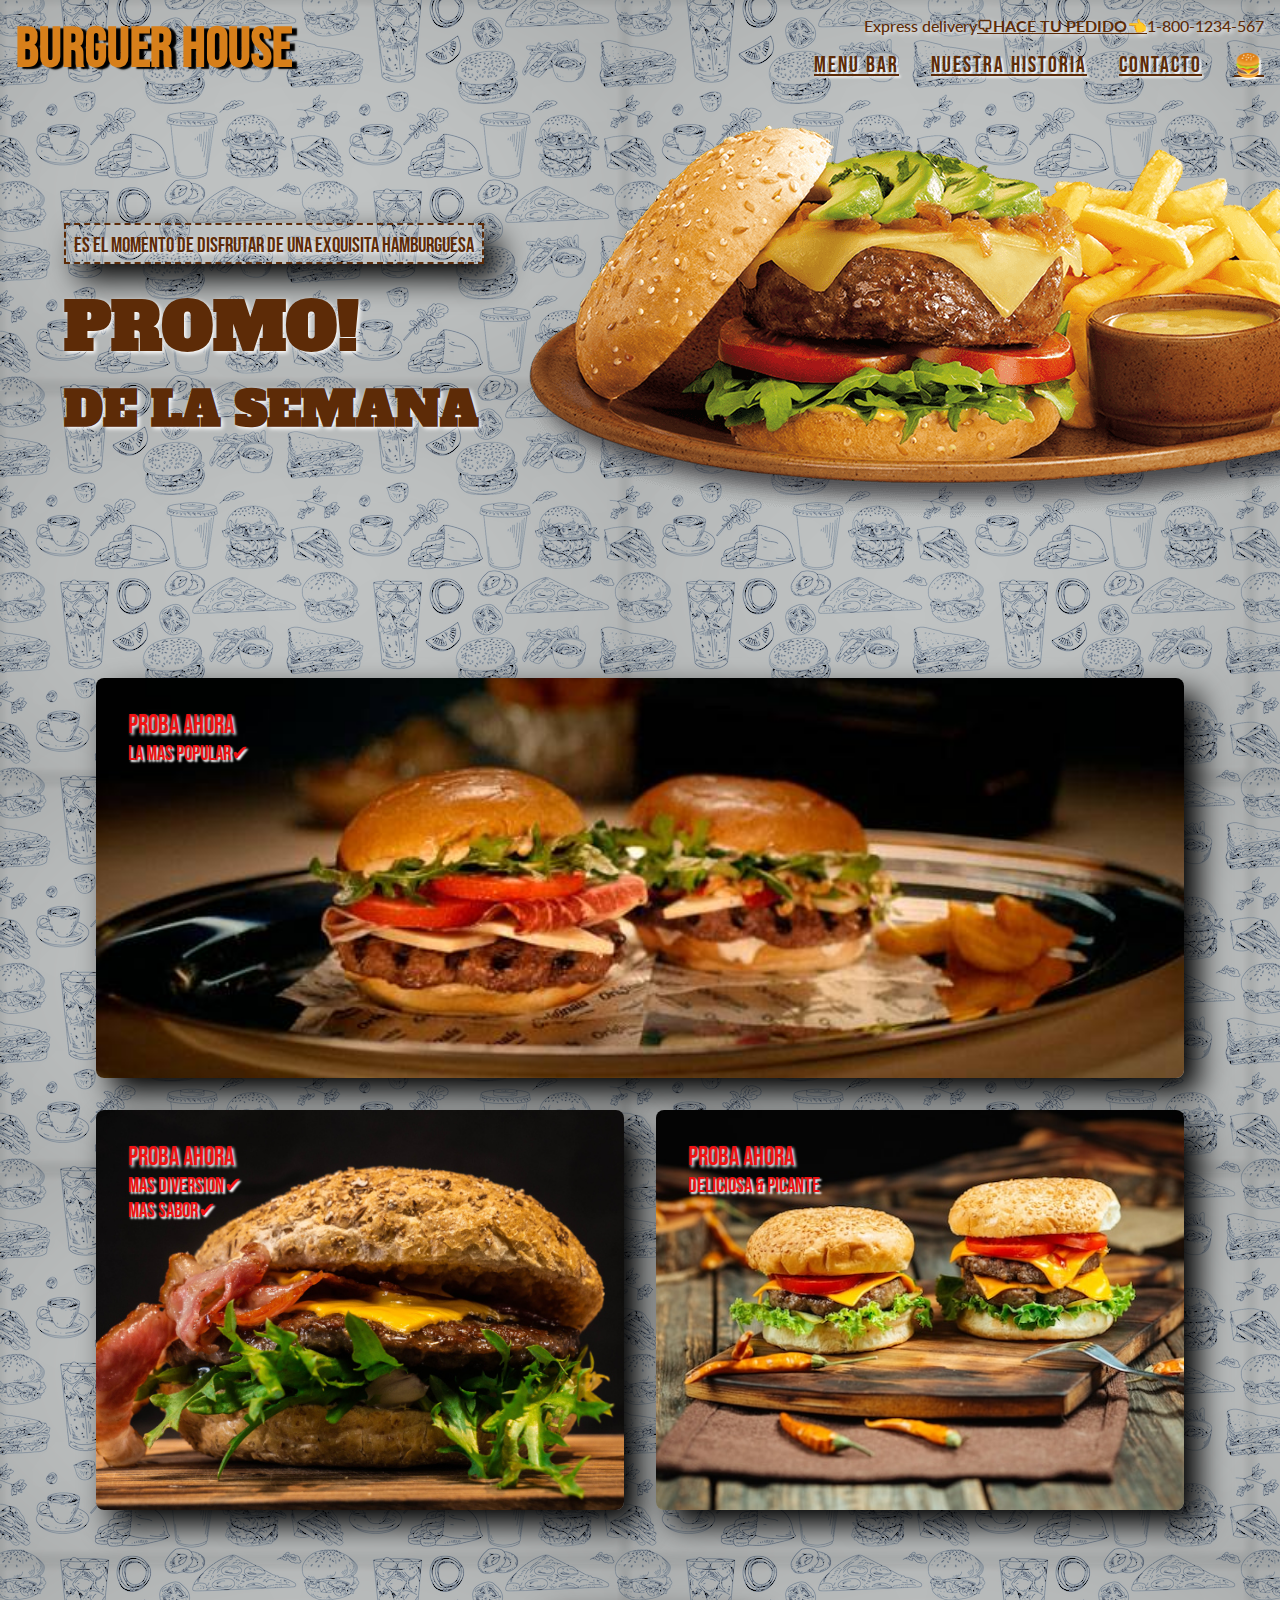
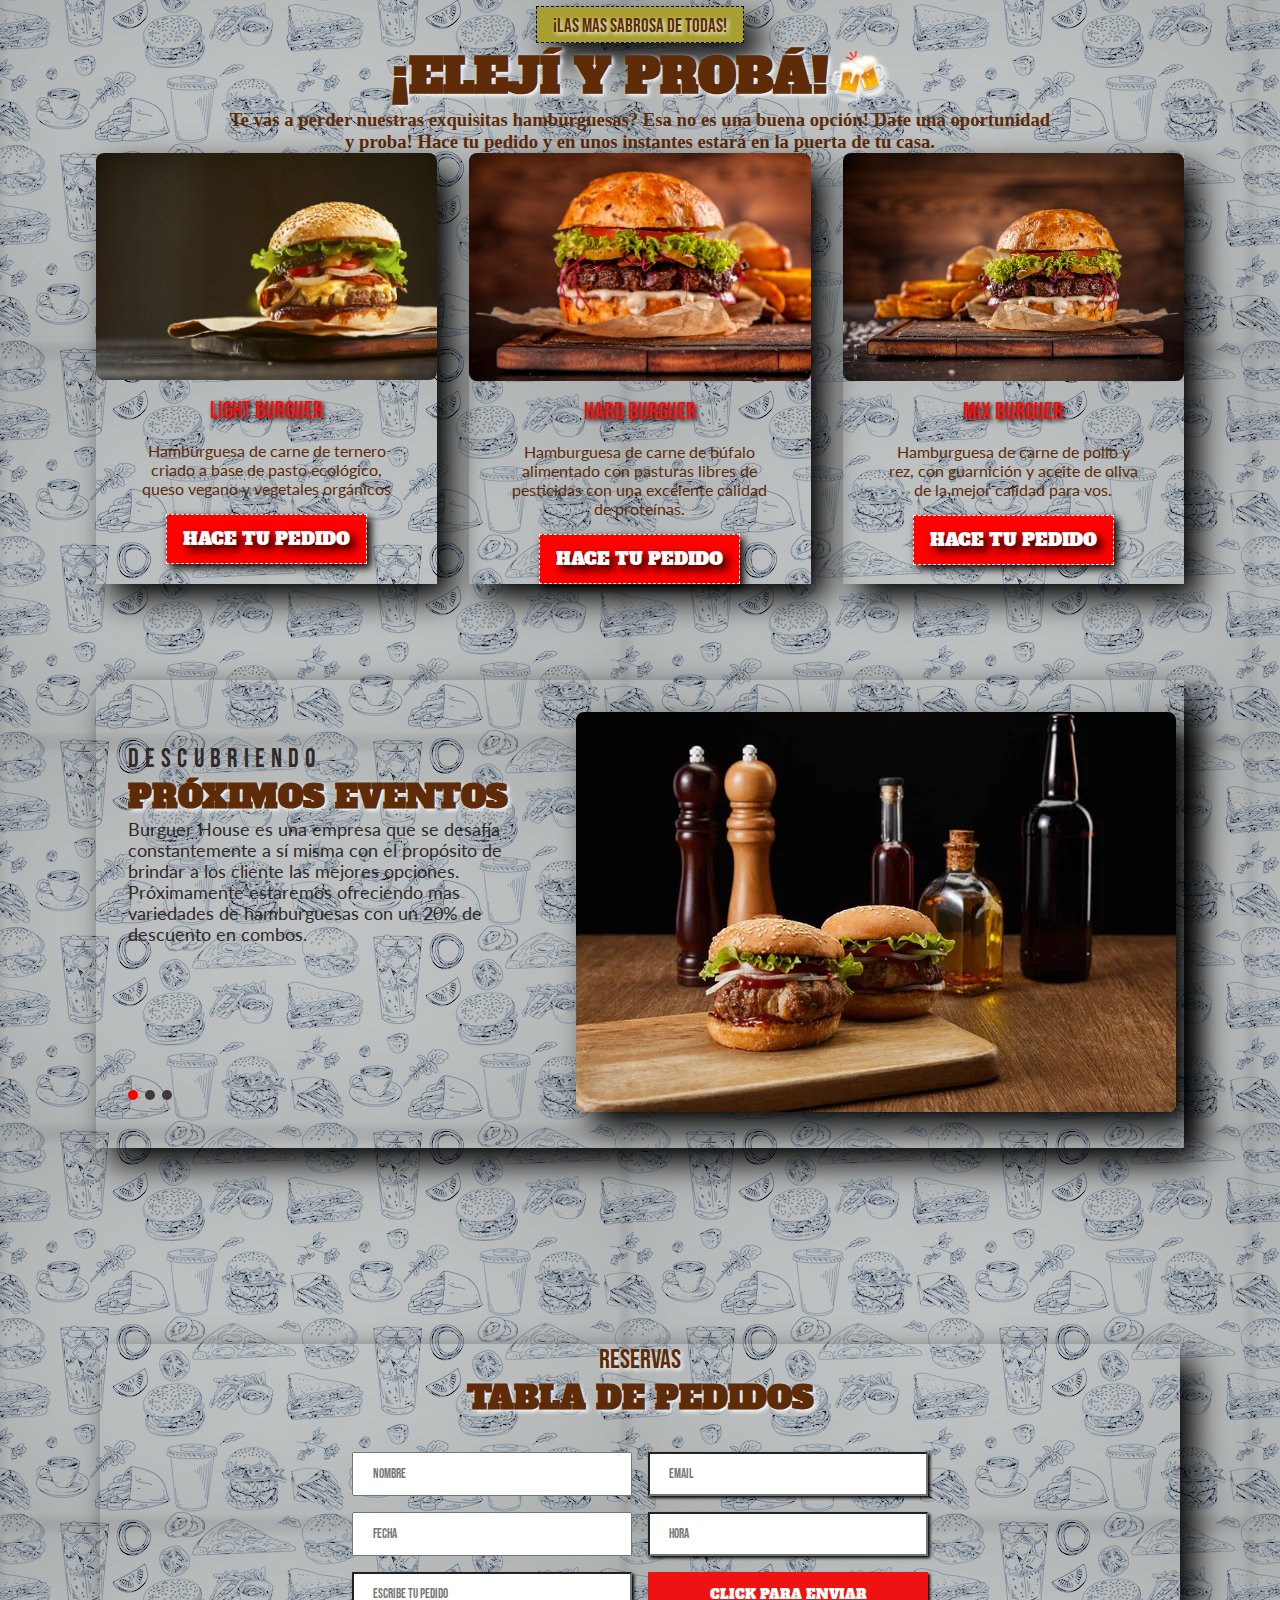
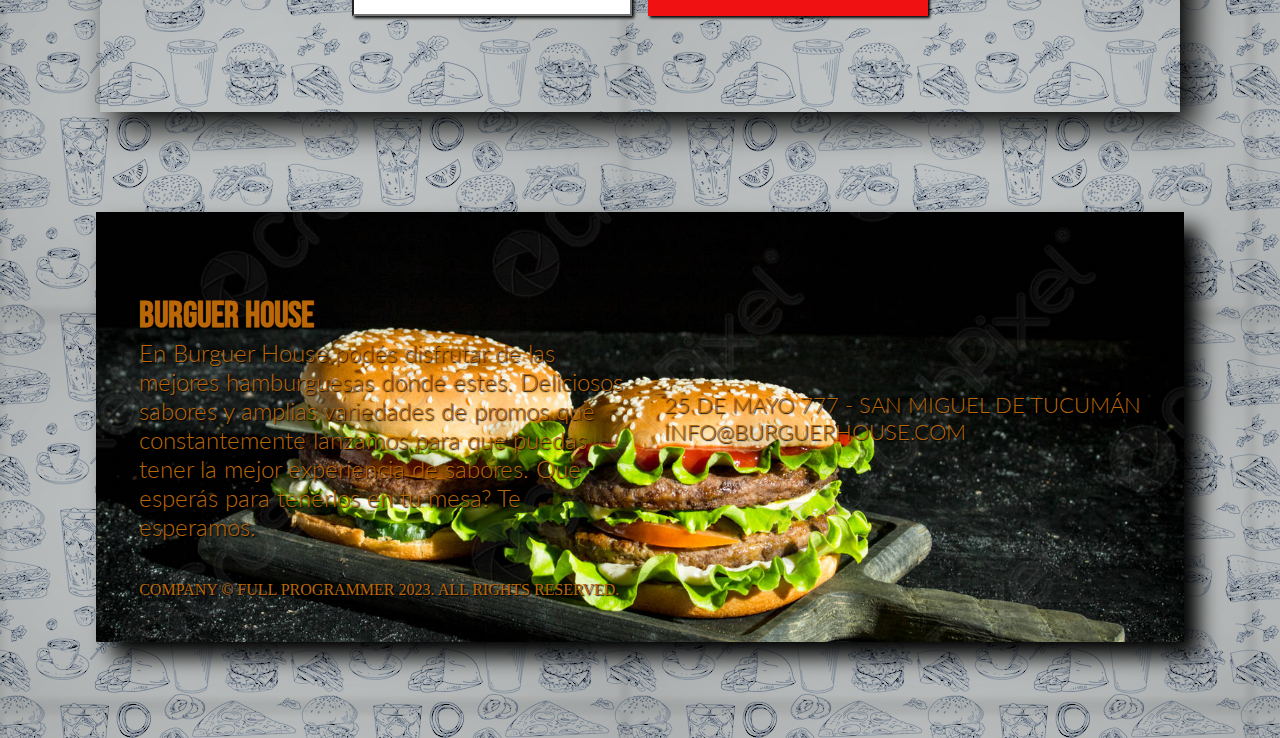
==== index.html @ 8eed0c04 "Primer commit" ====
<!DOCTYPE html>
<html lang="en">

<head>
    <meta charset="UTF-8">
    <meta http-equiv="X-UA-Compatible" content="IE=edge">
    <meta name="viewport" content="width=device-width, initial-scale=1.0">
    <link rel="stylesheet" href="./style/style.css">
    <link rel="shortcut icon" href="./img/Icono_Hamb.webp" type="image/x-icon">
    <title>Burguer House</title>
</head>

<body>
    <section class="hero">
        <header class="hero__header">
            <h4 class="logo">BURGUER HOUSE</h4>
            <div class="header__right">
                <p>Express delivery <a href="https://web.whatsapp.com/" target="_blank"> <b> 🗨HACE TU PEDIDO👈</b>
                    </a>
                    1-800-1234-567
                </p>
                <nav>
                    <ul class="menu">
                        <li class="menu__item">

                        </li>
                        <li class="menu__item"><a href="https://www.mcdonalds.com/us/en-us.html" target="_blank">MENU
                                BAR</a></li>
                        <li class="menu__item"><a href="https://www.mcdonalds.com/us/en-us/about-our-food.html"
                                target="_blank">NUESTRA HISTORIA</a></li>
                        <li class="menu__item"><a href="https://www.mcdonalds.com/us/en-us/contact-us.html"
                                target="_blank">CONTACTO</a></li>
                        <li class="menu__item"><a href="./Page2.html">🍔</a></li>


                    </ul>
                </nav>
            </div>
        </header>
        <div class="hero__main">
            <div class="hero__text">
                <h4>Es el momento de disfrutar de una exquisita hamburguesa</h4>
                <h2>PROMO!</h2>
                <h3>DE LA SEMANA</h3>
            </div>
            <div class="hero__img">
                <div class="sale">
                    <p class="price">$7<small>.49</small></a></p>

                    <p class="only">Hoy</p>

                </div>

                <img src="./img/h4.png" alt="Burguer">
            </div>

        </div>
        <section class="grid">
            <div class="grid__item grid__item1">
                <h5>PROBA AHORA</h5>
                <h4>La mas popular✔</h4>
            </div>
            <div class="grid__item grid__item2">
                <h5>PROBA AHORA</h5>
                <h4>MAS DIVERSION✔<br>MAS SABOR✔</h4>
            </div>
            <div class="grid__item grid__item3">
                <h5>PROBA AHORA</h5>
                <h4>DELICIOSA & PICANTE</h4>
            </div>
        </section>
        <section class="enjoy">
            <div class="titles">
                <h4>¡LAS MAS SABROSA DE TODAS!</h4>
                <H2>¡ELEJÍ Y PROBÁ!🍻</H2>
                <h3>
                    Te vas a perder nuestras exquisitas hamburguesas? Esa no es una buena opción! Date una oportunidad y
                    proba! Hace tu pedido y en unos instantes estará en la puerta de tu casa.
                </h3>

            </div>
            <div class="cards">
                <div class="card">
                    <img src="./img/burg4.jpeg" alt="burger">
                    <h4>LIGHT BURGUER</h4>
                    <P>Hamburguesa de carne de ternero criado a base de pasto ecológico, queso vegano y vegetales
                        orgánicos</P>
                    <a href="https://www.ubereats.com/brand/mcdonalds?utm_source=mcdonalds&utm_medium=brandpage&utm_campaign=ext-mcdonalds-USCA-chainpage"
                        target="_blank">HACE TU PEDIDO</a>
                </div>
                <div class="card">
                    <img src="./img/burg2.jpg" alt="burger">
                    <h4>HARD BURGUER</h4>
                    <P>Hamburguesa de carne de búfalo alimentado con pasturas libres de pesticidas con una excelente
                        calidad de proteínas.</P>
                    <a href="https://www.ubereats.com/brand/mcdonalds?utm_source=mcdonalds&utm_medium=brandpage&utm_campaign=ext-mcdonalds-USCA-chainpage"
                        target="_blank">HACE TU PEDIDO</a>
                </div>

                <div class="card">
                    <img src="./img/burg3.jpg" alt="burger">
                    <h4>MIX BURGUER</h4>
                    <P>Hamburguesa de carne de pollo y rez, con guarnición y aceite de oliva de la mejor calidad para vos.</P>
                    <a href="https://www.ubereats.com/brand/mcdonalds?utm_source=mcdonalds&utm_medium=brandpage&utm_campaign=ext-mcdonalds-USCA-chainpage"
                        target="_blank">HACE TU PEDIDO</a>
                </div>


            </div>
        </section>
        <section class="events">
            <div class="inner">
                <div class="inner__left">
                    <h5>DESCUBRIENDO</h5>
                    <h3>PRÓXIMOS EVENTOS</h3>
                    <P>
                        Burguer House es una empresa que se desafía constantemente a sí misma con el propósito de
                        brindar a los cliente las mejores opciones.
                        Próximamente estaremos ofreciendo mas variedades de hamburguesas con un 20% de descuento en
                        combos.
                    </P>
                    <div class="dots">
                        <div class="dot dot-y"></div>
                        <div class="dot"></div>
                        <div class="dot"></div>
                    </div>
                </div>
                <div class="inner__right">
                    <img src="./img/event3.webp" alt="events">


                </div>

            </div>
        </section>
        <section class="reservation">
            <div class="reservation__heading">
                <h5>RESERVAS</h5>
                <h4>TABLA DE PEDIDOS</h4>
            </div>

            <form class="reservation__form">
                <input class="Name" type="text" placeholder="Nombre" name="name">
                <input class="email" type="email" placeholder="Email" name="email">
                <input class="Date" type="text" placeholder="Fecha" name="date" onfocus="(this.type='date')"
                    onblur="(this.type='text')">
                <input class="time" type="text" placeholder="Hora" name="time" onfocus="(this.type='time')"
                    onblur="(this.type='text')">
                <input class="people" type="people" placeholder="Escribe tu pedido" name="people">
                <input a class="button" type="button" value="CLICK PARA ENVIAR">


            </form>

        </section>
        <footer>
            <div class="footer">
                <div class="footer__top">
                    <div>
                        <h2>BURGUER HOUSE</h2>
                        <P>En Burguer House podés disfrutar de las mejores hamburguesas donde estes. Deliciosos sabores
                            y amplias variedades de promos que constantemente lanzamos para que puedas tener la mejor
                            experiencia de sabores. Que esperás para tenerlos en tu mesa? Te esperamos.

                        </P>
                    </div>
                    <div>
                        <p>25 DE MAYO 777 - SAN MIGUEL DE TUCUMÁN<br>INFO@BURGUERHOUSE.COM</P>
                    </div>
                </div>
                <div class="footer__botton">
                    <p> COMPANY © FULL PROGRAMMER 2023. ALL RIGHTS RESERVED.</p>
                    <div>

                    </div>

                </div>
            </div>

        </footer>

</body>

</html>
---- style/style.css ----
@import url('https://fonts.googleapis.com/css2?family=Alfa+Slab+One&family=Bebas+Neue&family=Lato:ital,wght@0,100;0,300;0,400;0,900;1,700&display=swap');

* {
    margin: 0;
    padding: 0;
    box-sizing: border-box;
    color: rgb(93, 43, 7);
}

.hero {
    /* height:100vh; */
    background-image: url(../img/Pattern7.png);
}

.clase_red {
    color: red;
    text-shadow: 1.5px 1.5px 2px black;
}

.hero__header {
    display: flex;
    justify-content: space-between;
    padding-top: 2rem;
    padding: 1rem;
    padding-bottom: 0;
}

.hero__header .logo {
    font-family: 'Bebas Neue', cursive;
    font-size: 3.5rem;
    font-weight: 700;
    text-shadow: 5px 1.5px 1.5px black;
    color: rgb(215, 127, 26);
}

.header__right {
    display: flex;
    flex-direction: column;
    align-items: flex-end;
    gap: 1rem;
}

.header__right p {
    font-family: 'Lato', sans-serif;
    display: flex;
    font-weight: 500;
    text-shadow: 2px 2px 4px white;
}

.header__right .menu {
    list-style: none;
    display: flex;
    font-size: 1.4rem;
    font-family: 'Bebas Neue', cursive;
    gap: 2rem;
    letter-spacing: 2px;
    font-weight: 300;
    text-shadow: 1.5px 1.5px 2px white;
}

.hero__main {
    display: flex;
    padding-inline: 4rem;
}

.hero__main>div {
    flex: 1;
}

.hero__text {
    display: flex;
    flex-direction: column;
    justify-content: center;
    padding-left: 3rem;
    text-shadow: 2px 2px 4px white;
}

.hero__text h4 {
    font-family: 'Bebas Neue', cursive;
    font-weight: 200;
    font-size: 1.3rem;
    border: 2px dashed rgb(93, 43, 7);
    width: max-content;
    padding: 0.5rem;
    padding-bottom: 0.3rem;
    margin-bottom: 1rem;
    margin-left: -3rem;
    box-shadow: 15px 15px 30px black;
}

.hero__img:hover {
    display: flex;
    justify-content: center;
    align-items: center;
    position: relative;
    flex-grow: 1;
    flex-basis: 0;
    min-width: 0;
    margin-left: -32rem;
    box-shadow: 15px 15px 30px black;
    padding: 7rem;
}

.hero__text h2 {
    font-family: 'Alfa Slab One', cursive;
    font-size: 4rem;
    line-height: 1;
    margin: 1rem;
    /* text-shadow: 2px 2px 4px rgb(205, 72, 35); */
    text-shadow: 2px 2px 4px white;
    margin-left: -3rem;
}

.hero__text h3 {
    font-family: 'Alfa Slab One', cursive;
    font-size: 3rem;
    text-shadow: 2px 2px 4px rgb(205, 72, 35);
    text-shadow: 2px 2px 4px white;
    margin-left: -3rem;
}

.header__img img {
    max-width: 4000px;
}

.sale {
    position: absolute;
    bottom: -0.5rem;
    margin-left: -40rem;
    background-color: red;
    width: 100px;
    height: 100px;
    padding: 1.4rem;
    border-radius: 50%;
    border: 2px dashed white;
    outline: 5px solid red;
    display: flex;
    justify-content: center;
    align-items: center;
    flex-direction: column;
    font-family: 'Bebas Neue', cursive;
    text-align: center;
}

.price,
.only,
.price small {
    color: white;
    text-shadow: 2px 2px 4px black;
}

.price {
    font-size: 2rem;
}

.price small {
    font-size: 1.4rem;
}

.only {
    font-size: 1.7rem;
    line-height: 1;
    letter-spacing: 4px;
}

/**** GRID ****/

.grid {
    padding: 6rem;
    display: grid;
    grid-template-columns: 1fr 1fr;
    grid-template-rows: 1fr 1fr;
    grid-template-areas:
        "item1 item1"
        "item2 item3";
    gap: 2rem;
}

.grid__item {
    border-radius: 0.5rem;
    background-size: cover;
    background-position: center center;
    color: white;
    padding: 2rem;
    box-shadow: 15px 15px 30px black;
}

.grid__item1 {
    grid-area: item1;
    background-image: url(../img/hamb44.jpg);
    height: 400px;
}

.grid__item h5,
.grid__item h4 {
    color: rgb(240, 18, 18);
    font-family: 'Bebas Neue', cursive;
    font-weight: 300;
}

.grid__item h4 {
    font-size: 1.3rem;
    text-shadow: 2px 2px 2px white;
}

.grid__item h5 {
    font-size: 1.6rem;
    text-shadow: 2px 2px 3px white;
}

.grid__item2 {
    grid-area: item2;
    background-image: url(../img/burgok.jpg);
    height: 400px;
}

.grid__item3 {
    grid-area: item3;
    background-image: url(../img/ham3.jpg);
    height: 400px;
}

/**** ELEJI Y PROBA****/

.enjoy {
    padding: 6rem;
    padding-top: 0;
}

.titles h4 {
    text-align: initial;
    padding-inline: 9rem;
    background-color: rgb(167, 159, 49);
    font-family: 'Bebas Neue', cursive;
    padding: .5rem 1rem 0.25rem 1rem;
    font-weight: 300;
    font-size: 1.2rem;
    text-shadow: 2px 2px 4px white;
    box-shadow: 15px 15px 30px black;
    border: 1.6px dashed black;
}

.titles {
    text-align: center;
    padding-inline: 8rem;
    display: flex;
    flex-direction: column;
    align-items: center;
}

.titles h2 {

    font-family: 'Alfa Slab One', cursive;
    font-size: 3rem;
    text-shadow: 2px 2px 4px white;
}

.cards {
    display: flex;
    gap: 2rem;
}

.card {
    flex: 1;
    display: flex;
    flex-direction: column;
    align-items: center;
    gap: 1rem;
    box-shadow: 15px 15px 30px black;

}

.card a:hover {
    transform: scale(1.3);
}

.card img {
    max-width: 100%;
    border-radius: 0.5rem;
}

.card h4 {
    font-family: 'Bebas Neue', cursive;
    font-weight: 300;
    font-size: 1.5rem;
    text-shadow: 2px 2px 4px black;
    color: rgb(240, 18, 18);
}

.card p {
    font-family: 'Lato', sans-serif;
    width: 75%;
    text-align: center;
}

.card a {
    font-family: 'Alfa Slab One', cursive;
    font-size: 1.1rem;
    text-shadow: 5px 5px 10px black;
    background-color: red;
    padding: 0.75rem 1rem;
    color: white;
    text-decoration: none;
    box-shadow: 4px 4px 8px black;
    border: 1.5px dashed white;
}

.img_p2 {
    box-shadow: 10px 10px 10px black;
    flex-grow: 2;
}

/**** DESCUBRIENDO ****/

.events {
    padding: 6rem;
    padding-top: 0;

}

.inner {
    display: flex;
    padding: 2rem;
    box-shadow: 15px 15px 30px black;
}

.inner__left {
    padding-block: 2rem;
    flex: 1;
    position: relative;

}

.inner img {
    border-radius: 0.5rem;
    margin-left: -4rem;
    box-shadow: 15px 15px 30px black;
}

.inner__left h5 {

    font-family: 'Bebas Neue', cursive;
    font-weight: 300;
    font-size: 1.6rem;
    color: rgb(47, 41, 41);
    letter-spacing: 0.4rem;
}

.inner__left h3 {
    font-family: 'Alfa Slab One', cursive;
    font-size: 2rem;
    text-shadow: 2px 2px 4px white;
}

.inner__left p {
    font-family: 'Lato', sans-serif;
    color: rgb(47, 41, 41);
    font-size: 1.1rem;
    width: 80%;
}

.inner>div {
    flex: 1;
    min-width: 0;
}

.inner__right {
    flex: 1.25;
    min-width: 0;
}

.inner__right {
    max-width: 100%;
    flex-direction: 1;
}

.dots {
    display: flex;
    gap: 7px;
    position: absolute;
    bottom: 1rem;
    left: 0;
}

.dot {
    width: 10px;
    height: 10px;
    background-color: rgb(64, 57, 57);
    border-radius: 50%;
}

.dot-y {
    background-color: red;
}

.dlt {
    font-family: 'Bebas Neue', cursive;
    font-weight: 500;
    font-size: 1.3rem;
    text-shadow: 2px 2px 5px rgb(68, 59, 59);
    text-align: center;
    text-shadow: 3px 3px 7px black;
}

/**** RESERVAS ****/


.reservation {
    padding: 6rem;
    padding-top: 0;
    display: flex;
    flex-direction: column;
    gap: 2rem;
    align-items: center;
    background-repeat: no-repeat;
    /* url(../img/bhouse.jpg);
    background-size:
        700px,
        300px;
    background-position:
        /* left */
    /* right*/
    background-image: url(../img/icon2.jpg);
    background-size:
        700px,
        300px;
    background-position:
        center center;
    box-shadow: 15px 15px 30px black;
    margin: 100px;
}

.reservation__heading {
    text-align: center;
}

.reservation__heading h5 {
    font-family: 'Bebas Neue', cursive;
    font-weight: 300;
    font-size: 1.7rem;
    text-shadow: 2px 2px 4px white;
}

.reservation h4 {
    font-family: 'Alfa Slab One', cursive;
    font-size: 2rem;
    text-shadow: 2px 2px 4px white;
}

.reservation__form {
    display: grid;
    grid-template-columns: 1fr 1fr;
    grid-template-rows: 1fr 1fr 1fr;
    grid-template-areas:
        "name email"
        "date time"
        "people button";
    width: 36rem;
    gap: 1rem;
}

.reservation__form input {
    padding: 0.75rem 1.2rem;
    font-family: 'Bebas Neue', cursive;
    font-weight: 300;
    color: black;
}

.reservation__form .name {
    grid-area: name;
    box-shadow: 2px 2px 3px black;
}

.reservation__form .email {
    grid-area: email;
    box-shadow: 2px 2px 3px black;
}

.reservation__form .date {
    grid-area: date;
    box-shadow: 2px 2px 3px black;
}

.reservation__form .time {
    grid-area: time;
    box-shadow: 2px 2px 3px black;
}

.reservation__form .people {
    grid-area: people;
    box-shadow: 2px 2px 3px black
}

.reservation__form .button {
    grid-area: button;
    border: 0;
    background-color: rgb(240, 18, 18);
    font-family: 'Alfa Slab One', cursive;
    text-transform: uppercase;
    color: white;
    border-radius: 0.5px;
    cursor: pointer;
    box-shadow: 2px 2px 3px black;
}



/**** FOOTER ****/

footer {
    padding: 6rem;
    padding-top: 0;
}

.footer {
    display: flex;
    flex-direction: column;
    background-image: url(../img/foot5.jpg);
    background-size: cover;
    background-position: center center;
    padding: 2.7rem;
    box-shadow: 15px 15px 20px black;
    /* position: relative;*/
}

/*.footer::before {
    content: "";
    position: absolute;
    top: 0;
    left: 0;
    width: 100%;
    height: 100%;
    background-color: black;

}*/

footer h2,
footer p {
    color: rgb(186, 103, 8);
    text-shadow: 1.3px 1.3px 1.2px black;
}

.footer__top,
.footer__botton {
    z-index: 1;
}

.footer__top {
    display: flex;
    font-weight: 300;
    font-size: 1.5rem;
    padding-block: 2.5rem;
}

.footer__top>div {
    flex: 1;
    display: flex;
    flex-direction: column;
    justify-content: center;
}

.footer__top>div:nth-child(2) {
    align-items: flex-end;
    font-size: 1.4rem;
    font-family: 'Bebas Neue', cursive;
}

.footer h2 {
    font-family: 'Bebas Neue', cursive;
}

.footer__top p {
    font-family: 'Lato', sans-serif;
}

.foot_cent {
    text-align: initial;
}
/***No logre centrar el parrafo del
    Footer a pesar de haber intercambiado
    Class y Id. No me funciono con ninguno.
    Deje en Id***/
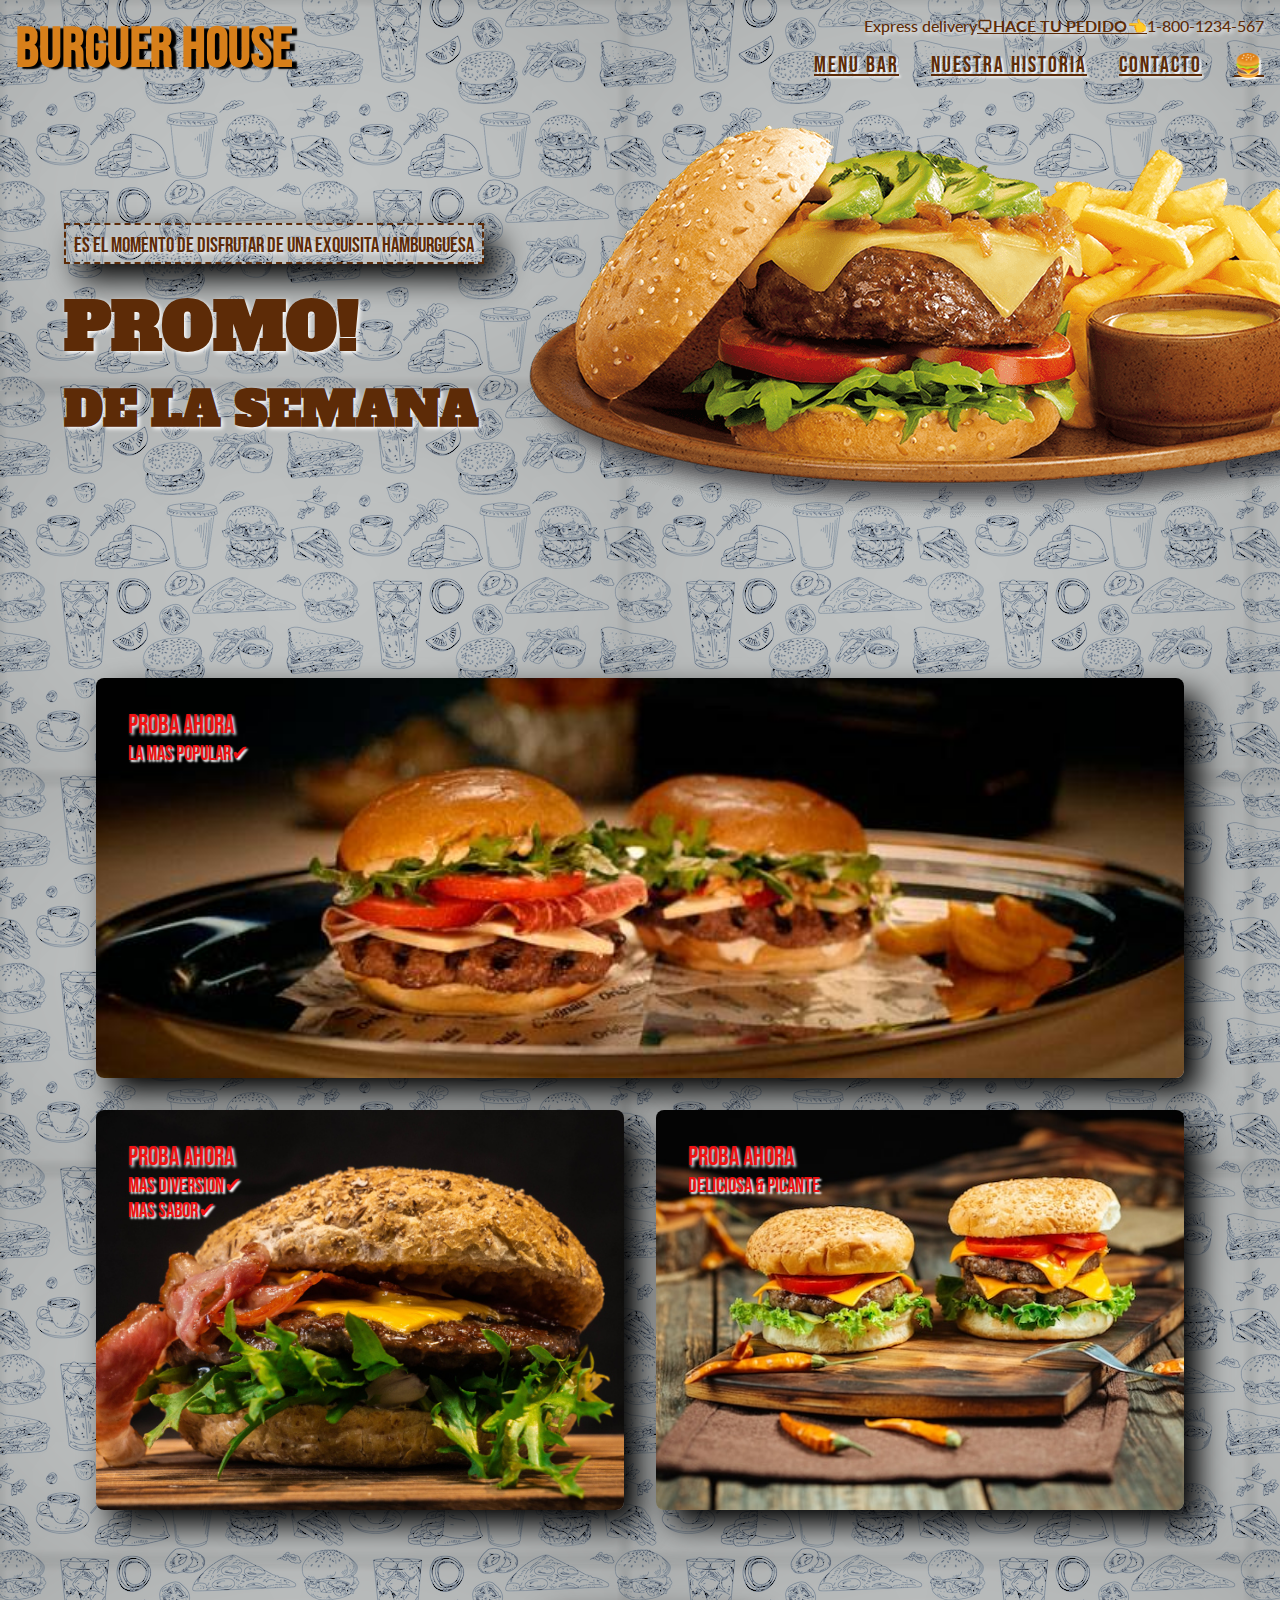
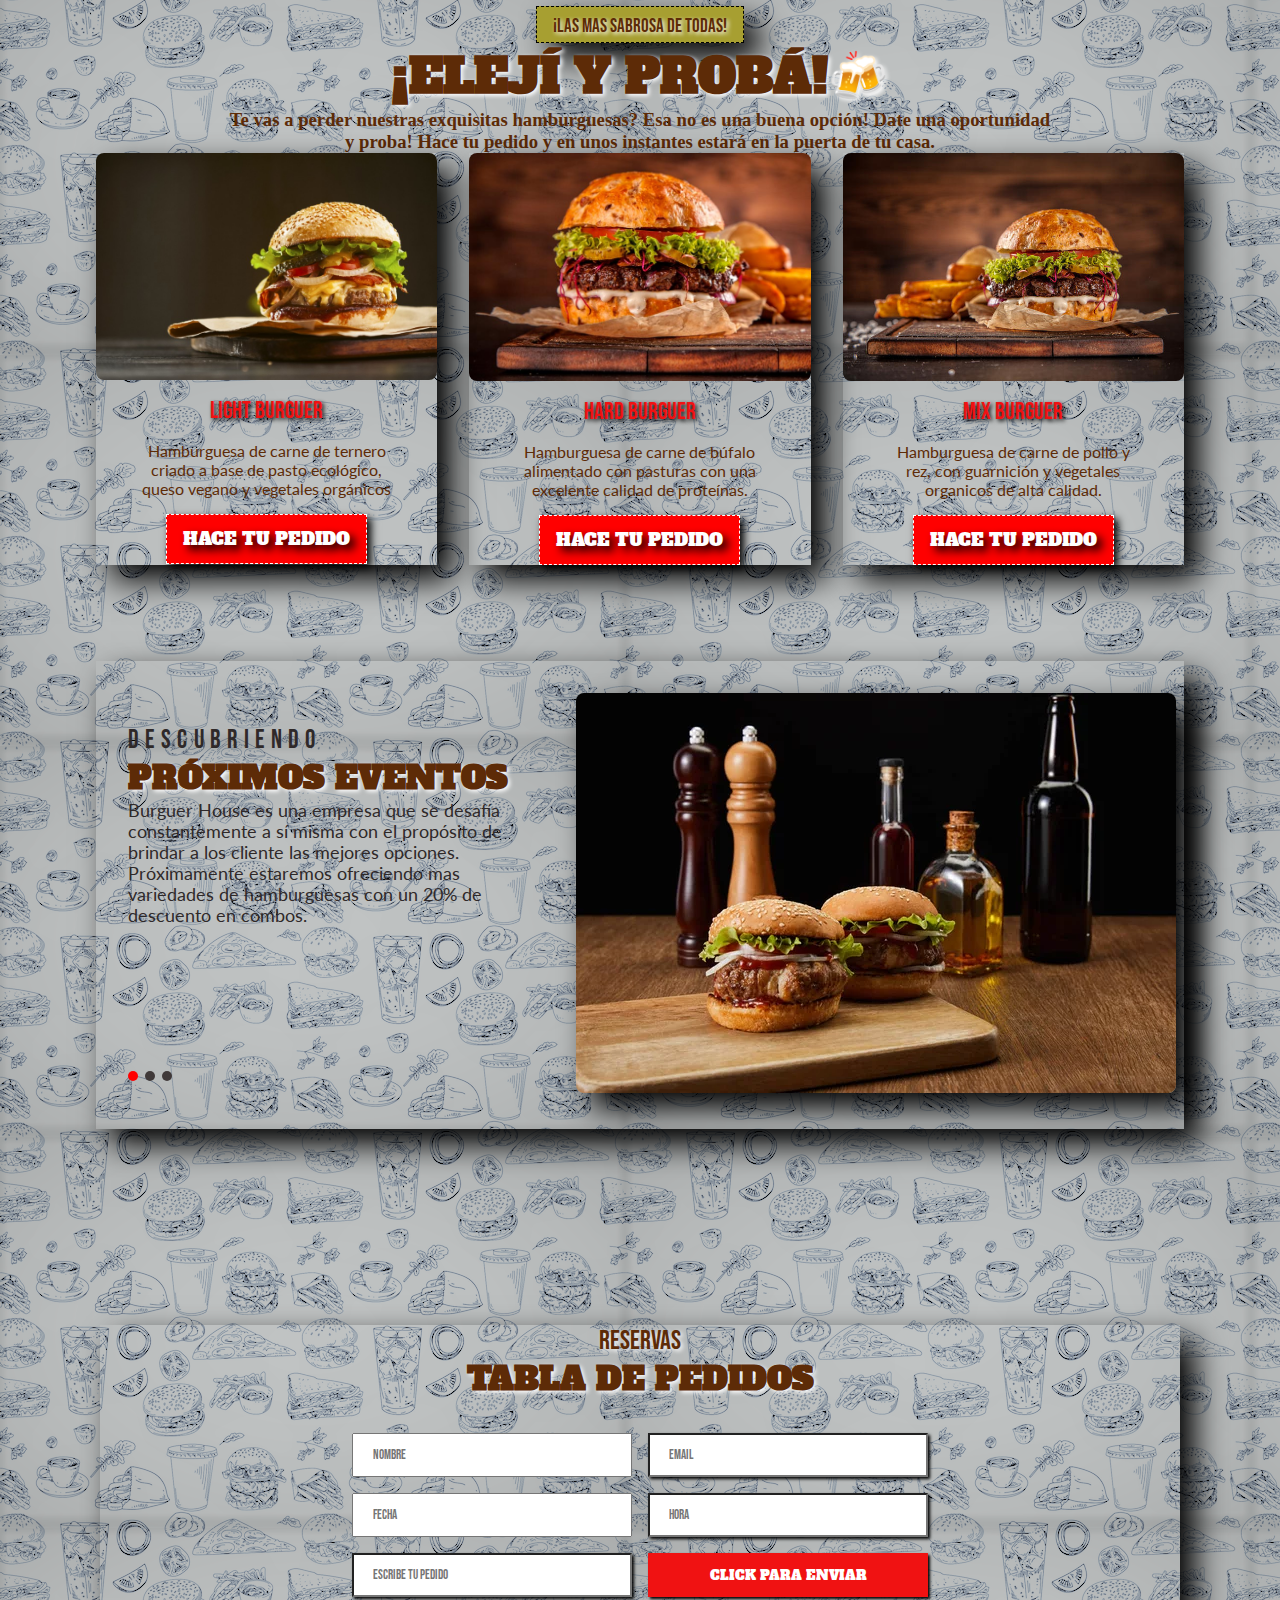
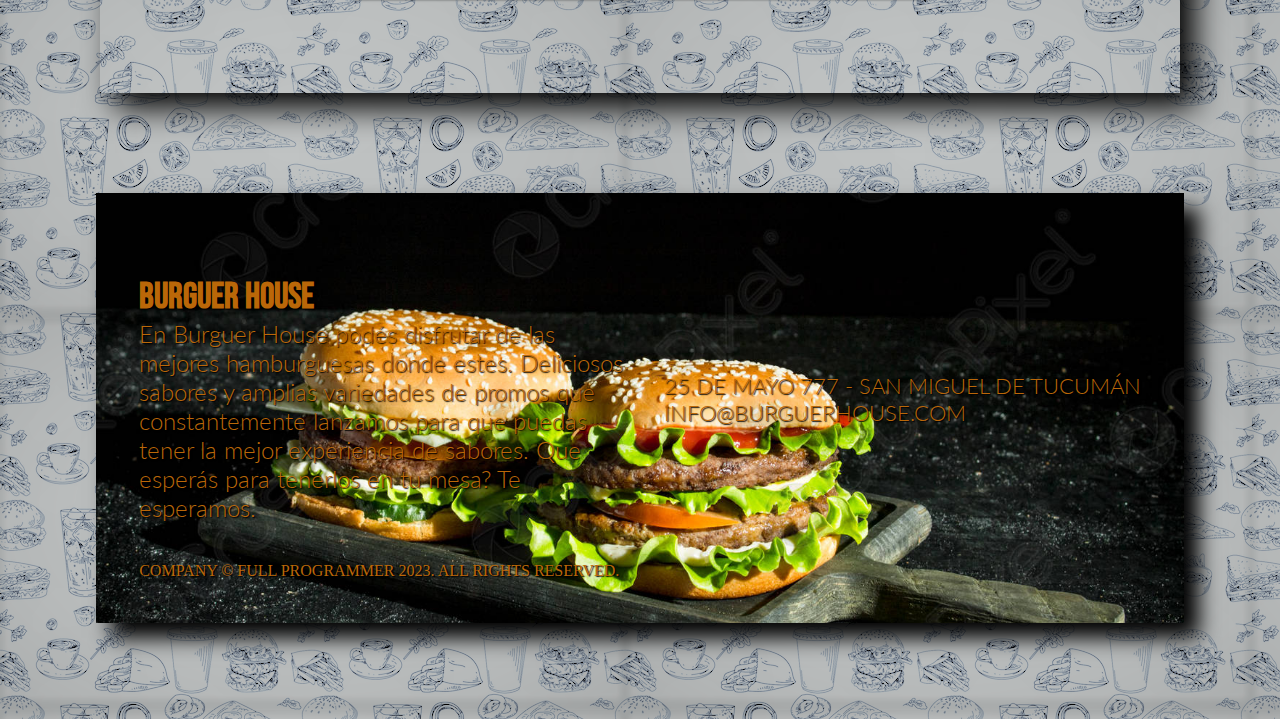
==== commit c2af33bb: "Modicacion de texto en tarjetas" ====
--- a/index.html
+++ b/index.html
@@ -91,7 +91,7 @@
                 <div class="card">
                     <img src="./img/burg2.jpg" alt="burger">
                     <h4>HARD BURGUER</h4>
-                    <P>Hamburguesa de carne de búfalo alimentado con pasturas libres de pesticidas con una excelente
+                    <P>Hamburguesa de carne de búfalo alimentado con pasturas con una excelente
                         calidad de proteínas.</P>
                     <a href="https://www.ubereats.com/brand/mcdonalds?utm_source=mcdonalds&utm_medium=brandpage&utm_campaign=ext-mcdonalds-USCA-chainpage"
                         target="_blank">HACE TU PEDIDO</a>
@@ -100,7 +100,7 @@
                 <div class="card">
                     <img src="./img/burg3.jpg" alt="burger">
                     <h4>MIX BURGUER</h4>
-                    <P>Hamburguesa de carne de pollo y rez, con guarnición y aceite de oliva de la mejor calidad para vos.</P>
+                    <P>Hamburguesa de carne de pollo y rez, con guarnición y vegetales organicos de alta calidad. </P>
                     <a href="https://www.ubereats.com/brand/mcdonalds?utm_source=mcdonalds&utm_medium=brandpage&utm_campaign=ext-mcdonalds-USCA-chainpage"
                         target="_blank">HACE TU PEDIDO</a>
                 </div>
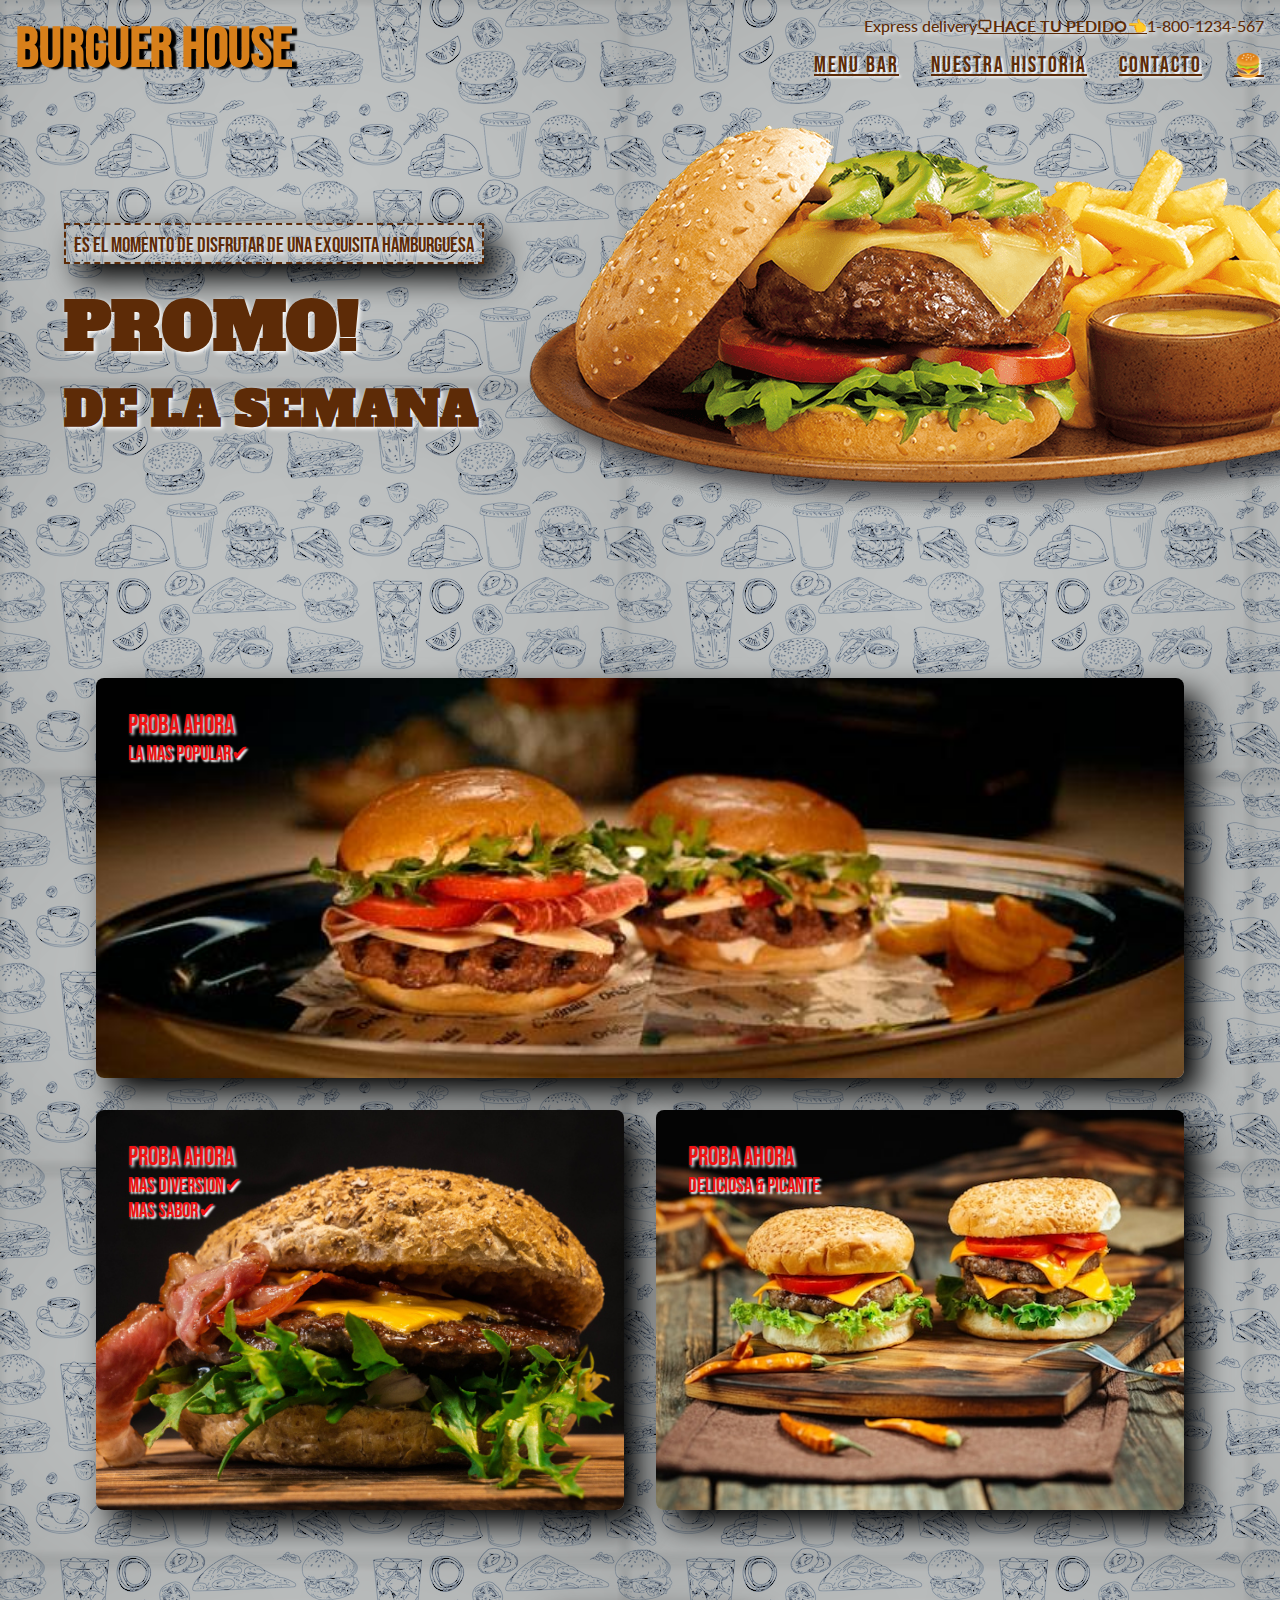
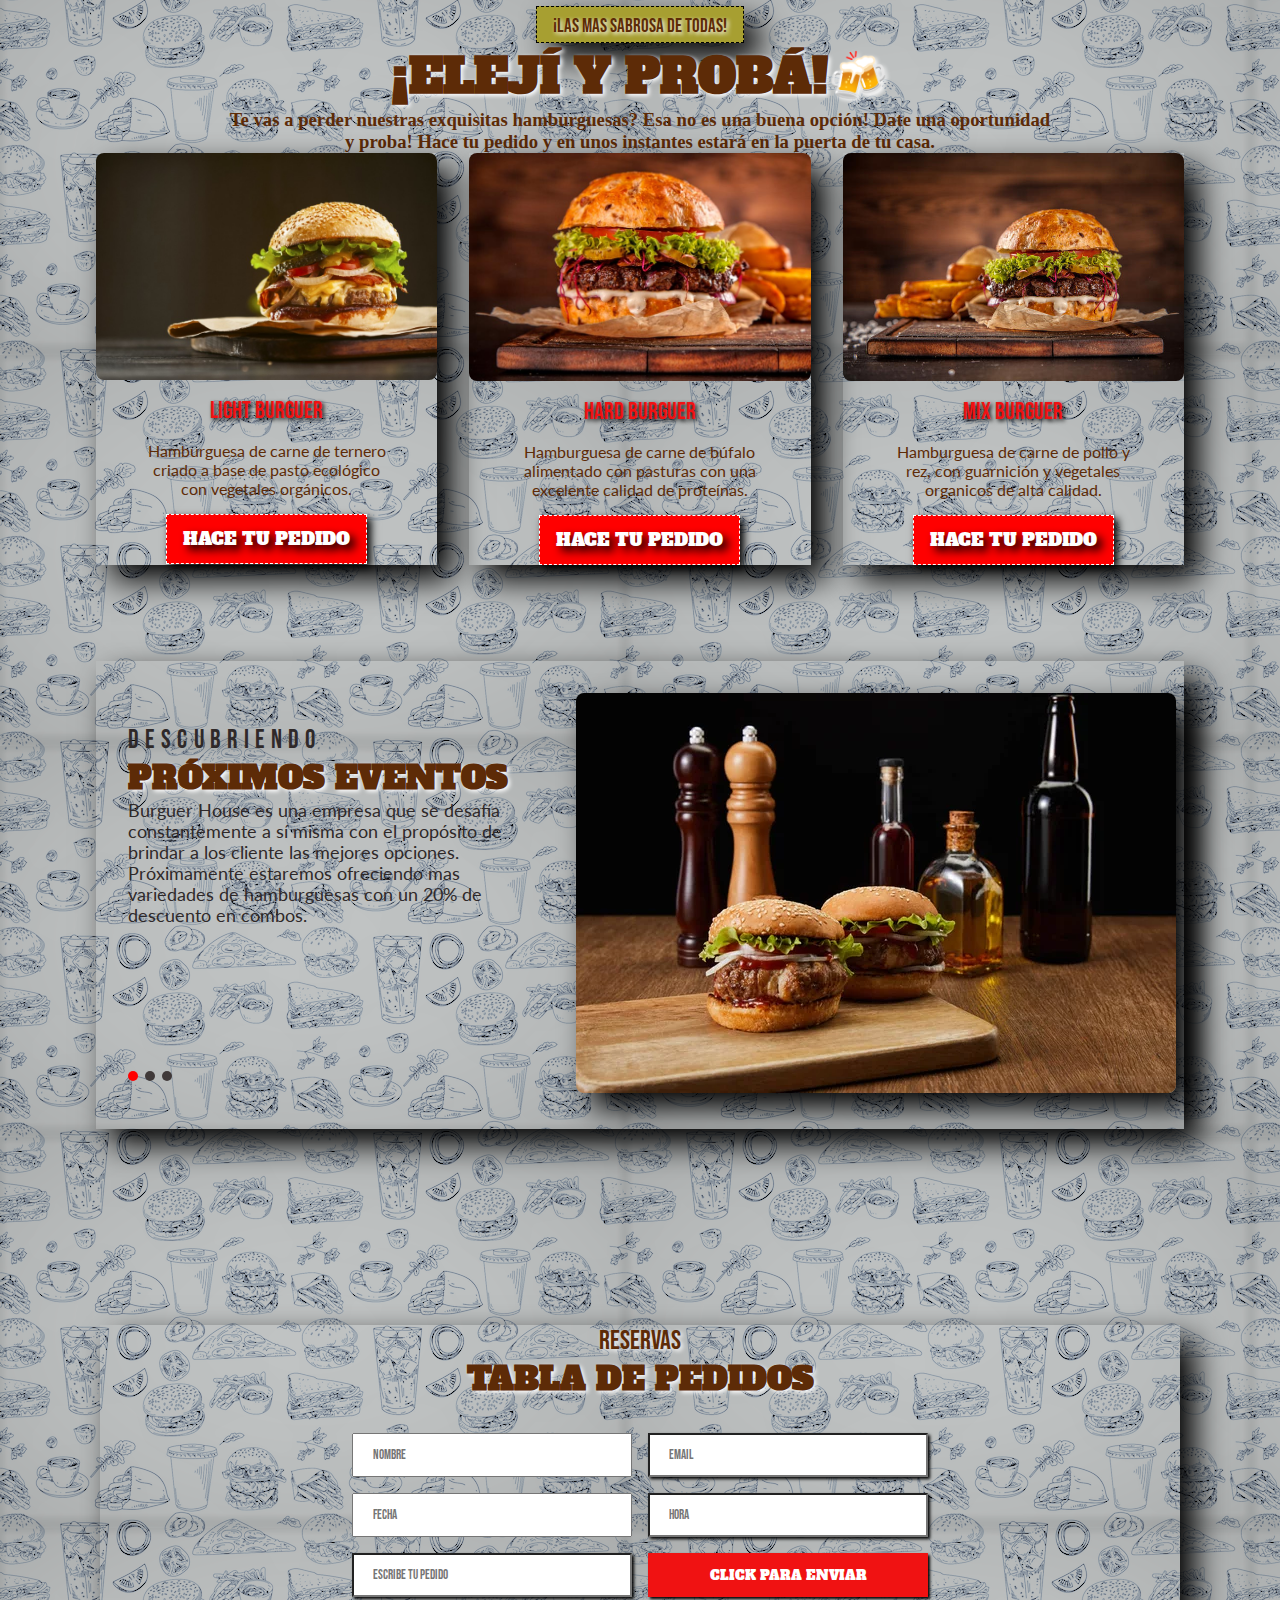
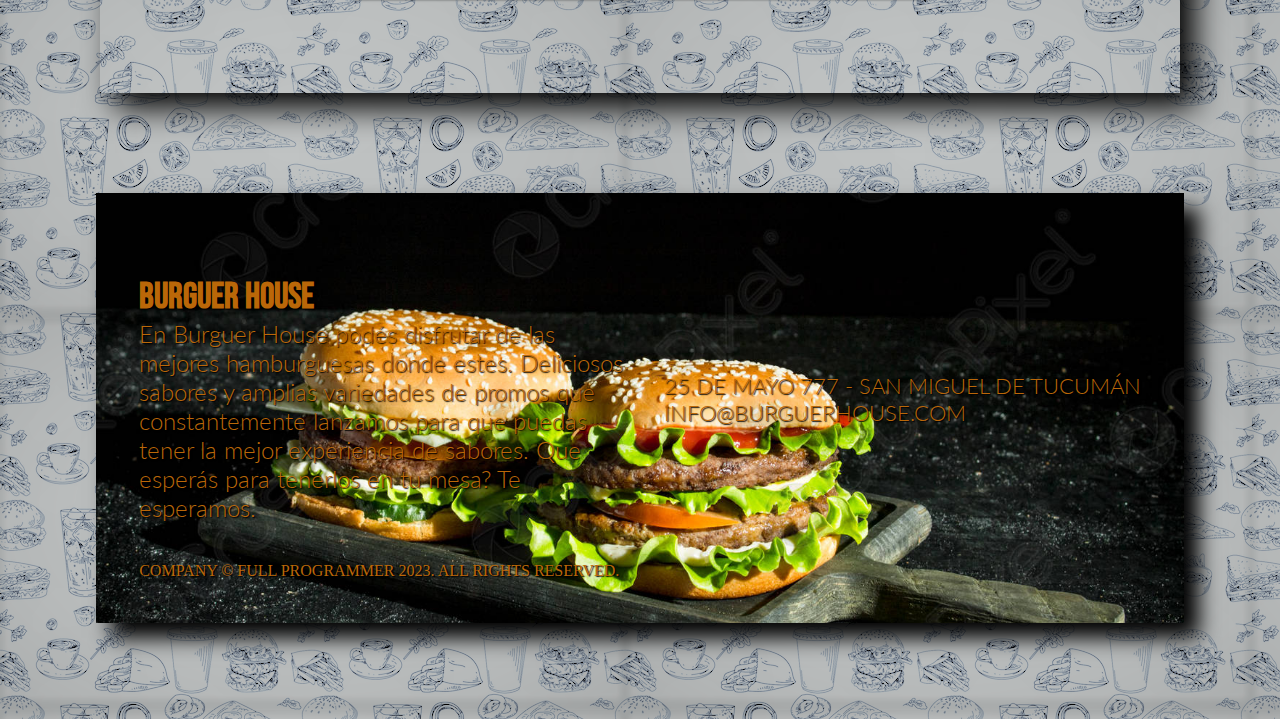
==== commit 169a0370: "Se modifico texto en tarjetas" ====
--- a/index.html
+++ b/index.html
@@ -83,8 +83,8 @@
                 <div class="card">
                     <img src="./img/burg4.jpeg" alt="burger">
                     <h4>LIGHT BURGUER</h4>
-                    <P>Hamburguesa de carne de ternero criado a base de pasto ecológico, queso vegano y vegetales
-                        orgánicos</P>
+                    <P>Hamburguesa de carne de ternero criado a base de pasto ecológico con vegetales
+                        orgánicos.</P>
                     <a href="https://www.ubereats.com/brand/mcdonalds?utm_source=mcdonalds&utm_medium=brandpage&utm_campaign=ext-mcdonalds-USCA-chainpage"
                         target="_blank">HACE TU PEDIDO</a>
                 </div>
